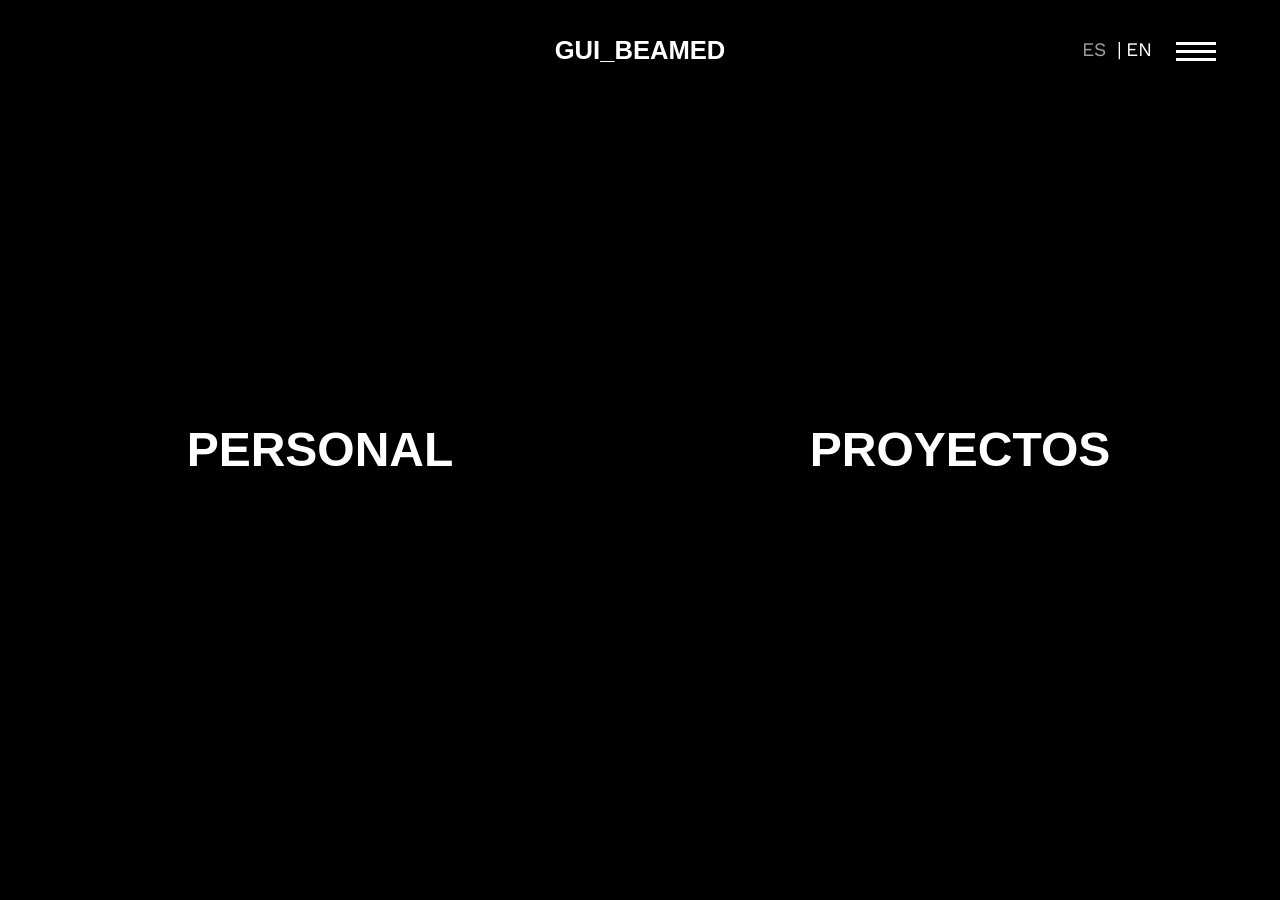
==== index.html @ 9b429cf5 "Primera Subida" ====
<!DOCTYPE html>
<html lang="es-ES">

<head>
    <meta charset="UTF-8">
    <meta name="viewport" content="width=device-width, initial-scale=1">

    <title>GUI_BEAMED</title>
    <meta name="description" content="Artista visual. Fotografía analógica, tipografía, tinta impresa y papel.">

    <!-- Tipografía Work Sans -->
    <link rel="preconnect" href="https://fonts.googleapis.com">
    <link rel="preconnect" href="https://fonts.gstatic.com" crossorigin>
    <link href="https://fonts.googleapis.com/css2?family=Work+Sans:wght@400;700&display=swap" rel="stylesheet">

    <!-- CSS de Splide -->
    <link rel="stylesheet" href="https://cdn.jsdelivr.net/npm/@splidejs/splide@4.1.4/dist/css/splide.min.css">

    <!-- Hoja de estilos propia -->
    <link rel="stylesheet" href="./style.css">
</head>

<body>

    <header id="header" class="header__home">
        <div class="container">
            <div class="header__content">

                <div class="logo logo-home">
                    <h1 class="logo__h1">GUI_BEAMED</h1>
                </div>

                <div class="select-lang">
                    <ul class="select-lang__ul">
                        <li class="current-lang">
                            <a lang="es-ES" href="#">es</a>
                        </li>
                        <li>
                            <a lang="en-US" href="#">en</a>
                        </li>
                    </ul>
                </div>

                <button class="menu-mobile"
                        type="button"
                        aria-label="Abrir menú"
                        aria-expanded="false"
                        aria-controls="nav">
                    <span class="menu-mobile-icon">
                        <span class="menu-mobile-bar"></span>
                    </span>
                </button>

            </div>

            <nav id="nav" class="navigation">
                <ul class="menu">
                    <li><a href="personal.html">Personal</a></li>
                    <li><a href="./subpaginas/proyectos.html">Proyectos</a></li>
                    <li><a href="info.html">Info</a></li>
                    <li><a href="yo.html">Yo</a></li>
                </ul>

                <ul class="select-lang__menu">
                    <li><a lang="es-ES" href="#">es</a></li>
                    <li><a lang="en-US" href="#">en</a></li>
                </ul>
            </nav>

        </div>
    </header>

    <main id="page">
        <section class="slideshow">

            <!-- PANEL PERSONAL -->
            <div id="slide01" class="splide splide__one">
                <a href="./personal.html" class="panel-link">

                    <div class="splide__text">
                        <h2 class="splide__title">Personal</h2>
                    </div>

                    <div class="splide__overlay"></div>

                    <div class="splide__track">
                        <ul class="splide__list">

                            <li class="splide__slide">
                                <div class="splide__image" style="background-image: url('./proyectos_seleccionados/texturamolona.png');"></div>
                            </li>

                            <li class="splide__slide">
                                <div class="splide__image" style="background-image: url('./');"></div>
                            </li>

                            <li class="splide__slide">
                                <div class="splide__image" style="background-image: url('./');"></div>
                            </li>

                            <li class="splide__slide">
                                <div class="splide__image" style="background-image: url('./');"></div>
                            </li>

                            <li class="splide__slide">
                                <div class="splide__image" style="background-image: url('./');"></div>
                            </li>

                            <li class="splide__slide">
                                <div class="splide__image" style="background-image: url('./');"></div>
                            </li>

                            <li class="splide__slide">
                                <div class="splide__image" style="background-image: url('./');"></div>
                            </li>

                            <li class="splide__slide">
                                <div class="splide__image" style="background-image: url('./');"></div>
                            </li>

                        </ul>
                    </div>

                </a>
            </div>

            <!-- PANEL PROYECTOS -->
            <div id="slide02" class="splide splide__two">

                <a href="./proyectos.html" class="panel-link">

                    <div class="splide__text">
                        <h2 class="splide__title">Proyectos</h2>
                    </div>

                    <div class="splide__overlay"></div>

                    <div class="splide__track">
                        <ul class="splide__list">

                            <li class="splide__slide">
                                <div class="splide__image" style="background-image: url('./proyectos_seleccionados/LibroNHE/Free_Book_Mockup_3.1.png');"></div>
                            </li>

                            <li class="splide__slide">
                                <div class="splide__image" style="background-image: url('./proyectos_seleccionados/bonavista/Free_Business_Card_Mockup_3.png');"></div>
                            </li>

                            <li class="splide__slide">
                                <div class="splide__image" style="background-image: url('./proyectos_seleccionados/revista/A4_Borchure_Mockup_5.png');"></div>
                            </li>

                            <li class="splide__slide">
                                <div class="splide__image" style="background-image: url('./proyectos_seleccionados/LibroNHE/Swiss_Binding_Book_Mockup_8.png');"></div>
                            </li>

                            <li class="splide__slide">
                                <div class="splide__image" style="background-image: url('./proyectos_seleccionados/revista/A4_Borchure_Mockup_4.png');"></div>
                            </li>

                            <li class="splide__slide">
                                <div class="splide__image" style="background-image: url('./proyectos_seleccionados/cd/Digipack_Mockup_4.png');"></div>
                            </li>

                            <li class="splide__slide">
                                <div class="splide__image" style="background-image: url('./proyectos_seleccionados/cemo/Free_Book_Mockup_3.png');"></div>
                            </li>

                            <li class="splide__slide">
                                <div class="splide__image" style="background-image: url('./proyectos_seleccionados/texturamolona.png');"></div>
                            </li>

                            <li class="splide__slide">
                                <div class="splide__image" style="background-image: url('./proyectos_seleccionados/cemo/Free_Book_Mockup_5.png');"></div>
                            </li>

                            <li class="splide__slide">
                                <div class="splide__image" style="background-image: url('./proyectos_seleccionados/cemo/Free_Book_Mockup_6.png');"></div>
                            </li>

                        </ul>
                    </div>

                </a>
            </div>

        </section>
    </main>

    <!-- JavaScript de Splide -->
    <script src="https://cdn.jsdelivr.net/npm/@splidejs/splide@4.1.4/dist/js/splide.min.js"></script>

    <script>
        // Carrusel Personal
        new Splide("#slide01", {
            type: "loop",
            perPage: 1,
            perMove: 1,
            autoplay: true,
            interval: 3500,
            speed: 1000,
            arrows: false,
            pagination: false,
            drag: true,
            pauseOnHover: false,
            pauseOnFocus: false,
            rewind: false
        }).mount();

        // Carrusel Proyectos
        new Splide("#slide02", {
            type: "loop",
            perPage: 1,
            perMove: 1,
            autoplay: true,
            interval: 3500,
            speed: 1000,
            arrows: false,
            pagination: false,
            drag: true,
            pauseOnHover: false,
            pauseOnFocus: false,
            rewind: false
        }).mount();

        // Menú móvil
        const menuButton = document.querySelector(".menu-mobile");
        const navigation = document.querySelector("#nav");

        menuButton.addEventListener("click", function () {
            const isOpen = navigation.classList.toggle("open");

            menuButton.classList.toggle("close", isOpen);
            menuButton.setAttribute("aria-expanded", isOpen);
            menuButton.setAttribute(
                "aria-label",
                isOpen ? "Cerrar menú" : "Abrir menú"
            );
        });
    </script>

</body>
</html>
---- style.css ----
/* ========================================
   1. VARIABLES Y ESTILOS GENERALES
======================================== */

@font-face {
    font-family: "Druk Wide";
    src: url("https://www.erregalvez.com/wp-content/themes/erregalvez/assets/fonts/Druk_Wide.woff2") format("woff2"),
         url("https://www.erregalvez.com/wp-content/themes/erregalvez/assets/fonts/Druk_Wide.woff") format("woff");
    font-weight: 500;
    font-style: normal;
    font-display: swap;
}

:root {
    --color-black: #000;
    --color-white: #fff;
    --color-gray: #a0a0a0;

    --font-text: "Work Sans", sans-serif;
    --font-headers: "Druk Wide", sans-serif;

    --font-size-big: clamp(1.5rem, 2vw, 1.75rem);
    --font-size-extra-big: clamp(3rem, 2vw, 4rem);
    --font-size-medium: clamp(1rem, 1.5vw, 1.2rem);
}

*,
*::before,
*::after {
    box-sizing: border-box;
    margin: 0;
    padding: 0;
}

html {
    scroll-behavior: smooth;
    background-color: var(--color-black);
}

body {
    width: 100%;
    min-height: 100vh;
    overflow: hidden;
    font-family: var(--font-text);
    font-size: var(--font-size-medium);
    color: var(--color-white);
    line-height: 1.5;
    background-color: var(--color-black);
}

a {
    color: var(--color-white);
    text-decoration: none;
}

a:hover {
    color: var(--color-gray);
}

.container {
    width: 90%;
    max-width: 1500px;
    margin: auto;
}


/* ========================================
   2. CABECERA Y LOGOTIPO
======================================== */

#header {
    width: 100%;
    position: absolute;
    top: 0;
    left: 0;
    z-index: 10;
}

#header .header__content {
    width: 100%;
    height: 100px;
    display: flex;
    align-items: center;
    justify-content: flex-end;
    position: relative;
}

#header .logo.logo-home {
    position: absolute;
    left: 0;
    width: 100%;
    text-align: center;
    pointer-events: none;
}

#header .logo__h1 {
    font-family: var(--font-headers);
    font-size: var(--font-size-big);
    line-height: 1.2;
    text-transform: uppercase;
}

@media screen and (min-width: 450px) {
    #header .logo.logo-home {
        text-align: center;
    }
}


/* ========================================
   3. SELECTOR DE IDIOMA
======================================== */

.select-lang {
    display: none;
    margin-right: 1.5rem;
    text-transform: uppercase;
    position: relative;
    z-index: 11;
}

.select-lang__ul {
    display: flex;
    list-style: none;
    margin: 0;
    padding: 0;
}

.select-lang__ul li:first-child {
    margin-right: 0.25rem;
}

.select-lang__ul li:first-child::after {
    content: "|";
    padding-left: 0.25rem;
}

.select-lang__ul .current-lang a {
    color: var(--color-gray);
}

@media screen and (min-width: 768px) {
    .select-lang {
        display: inline;
    }
}


/* ========================================
   4. MENÚ MÓVIL
======================================== */

.menu-mobile {
    position: relative;
    width: 40px;
    height: 40px;
    display: inline-block;
    cursor: pointer;
    z-index: 12;
    background: none;
    border: 0;
}

.menu-mobile-bar,
.menu-mobile-bar::before,
.menu-mobile-bar::after {
    position: absolute;
    width: 40px;
    height: 3px;
    background: var(--color-white);
    display: block;
    transition: transform 0.25s ease, top 0.25s ease, bottom 0.25s ease, opacity 0.25s ease;
}

.menu-mobile-bar {
    top: 50%;
    left: 0;
}

.menu-mobile-bar::before,
.menu-mobile-bar::after {
    content: "";
    left: 0;
}

.menu-mobile-bar::before {
    top: -8px;
}

.menu-mobile-bar::after {
    bottom: -8px;
}

.menu-mobile:hover .menu-mobile-bar,
.menu-mobile:hover .menu-mobile-bar::before,
.menu-mobile:hover .menu-mobile-bar::after {
    background-color: var(--color-gray);
}

.menu-mobile.close .menu-mobile-bar {
    transform: rotate(45deg);
}

.menu-mobile.close .menu-mobile-bar::before {
    top: 0;
    opacity: 0;
}

.menu-mobile.close .menu-mobile-bar::after {
    bottom: 0;
    transform: rotate(-90deg);
}

.navigation {
    visibility: hidden;
    opacity: 0;
    position: absolute;
    top: 0;
    left: 0;
    width: 100%;
    height: 100vh;
    background-color: rgba(0, 0, 0, 0.85);
    z-index: 9;
    transition: opacity 0.25s ease, visibility 0.25s ease;
}

.navigation.open {
    visibility: visible;
    opacity: 1;
}

.navigation ul.menu {
    width: 100%;
    height: calc(100vh - 250px);
    margin: 125px 0 0;
    padding: 0;
    display: flex;
    flex-direction: column;
    justify-content: center;
    align-items: center;
    list-style: none;
}

.navigation ul.menu li {
    list-style: none;
    padding: 0.5rem 1rem;
    text-align: center;
}

.navigation ul.menu a {
    font-family: var(--font-headers);
    font-size: var(--font-size-big);
    text-transform: uppercase;
}

.select-lang__menu {
    display: flex;
    justify-content: center;
    margin: 0;
    padding: 0;
    list-style: none;
    text-transform: uppercase;
}

.select-lang__menu li:first-child {
    margin-right: 0.25rem;
}

.select-lang__menu li:first-child::after {
    content: "|";
    padding-left: 0.25rem;
}

@media screen and (min-width: 768px) {
    .select-lang__menu {
        display: none;
    }
}

@media screen and (min-width: 1024px) {
    .navigation ul.menu a {
        font-size: var(--font-size-extra-big);
    }
}


/* ========================================
   5. PANELES DE IMÁGENES Y CARRUSELES
======================================== */

.slideshow {
    width: 100%;
    height: 100vh;
    min-height: 100vh;
    display: flex;
}

.slideshow .splide {
    width: 50%;
    height: 100vh;
    min-height: 100vh;
    position: relative;
    overflow: hidden;
}

.slideshow .splide__track,
.slideshow .splide__list,
.slideshow .splide__slide {
    width: 100%;
    height: 100%;
}

.slideshow .splide__slide {
    position: relative;
}

.slideshow .splide__image {
    width: 100%;
    height: 100vh;
    background-size: cover;
    background-position: center center;
    background-repeat: no-repeat;
}

.slideshow .splide__text {
    position: absolute;
    display: flex;
    align-items: center;
    justify-content: center;
    width: 100%;
    height: 100vh;
    z-index: 3;
    pointer-events: none;
}

.slideshow .splide__title {
    color: var(--color-white);
    text-transform: uppercase;
    font-family: var(--font-headers);
    font-size: var(--font-size-big);
    text-align: center;
    padding: 2rem;
    line-height: 2rem;
}

.slideshow .splide__overlay {
    position: absolute;
    top: 0;
    left: 0;
    width: 100%;
    height: 100%;
    background-color: transparent;
    transition: background-color 0.5s;
    z-index: 2;
    pointer-events: none;
}

.slideshow .splide:hover .splide__overlay {
    background-color: rgba(0, 0, 0, 0.35);
}

/* Ocultar controles del carrusel */
.splide__arrows,
.splide__pagination {
    display: none;
}

@media screen and (min-width: 1024px) {
    .slideshow .splide__title {
        font-size: var(--font-size-extra-big);
        line-height: 3rem;
    }
}


/* ========================================
   6. DISEÑO RESPONSIVE
======================================== */

/* En vertical, los paneles se apilan */
@media screen and (orientation: portrait) {
    .slideshow {
        flex-direction: column;
    }

    .slideshow .splide {
        width: 100%;
        height: 50vh;
        min-height: 50vh;
    }

    .slideshow .splide__image,
    .slideshow .splide__text {
        height: 50vh;
    }
}

/* En horizontal, los paneles se muestran lado a lado */
@media screen and (orientation: landscape) {
    .slideshow {
        flex-direction: row;
    }

    .slideshow .splide {
        width: 50%;
        height: 100vh;
        min-height: 100vh;
    }

    .slideshow .splide__image,
    .slideshow .splide__text {
        height: 100vh;
    }
}
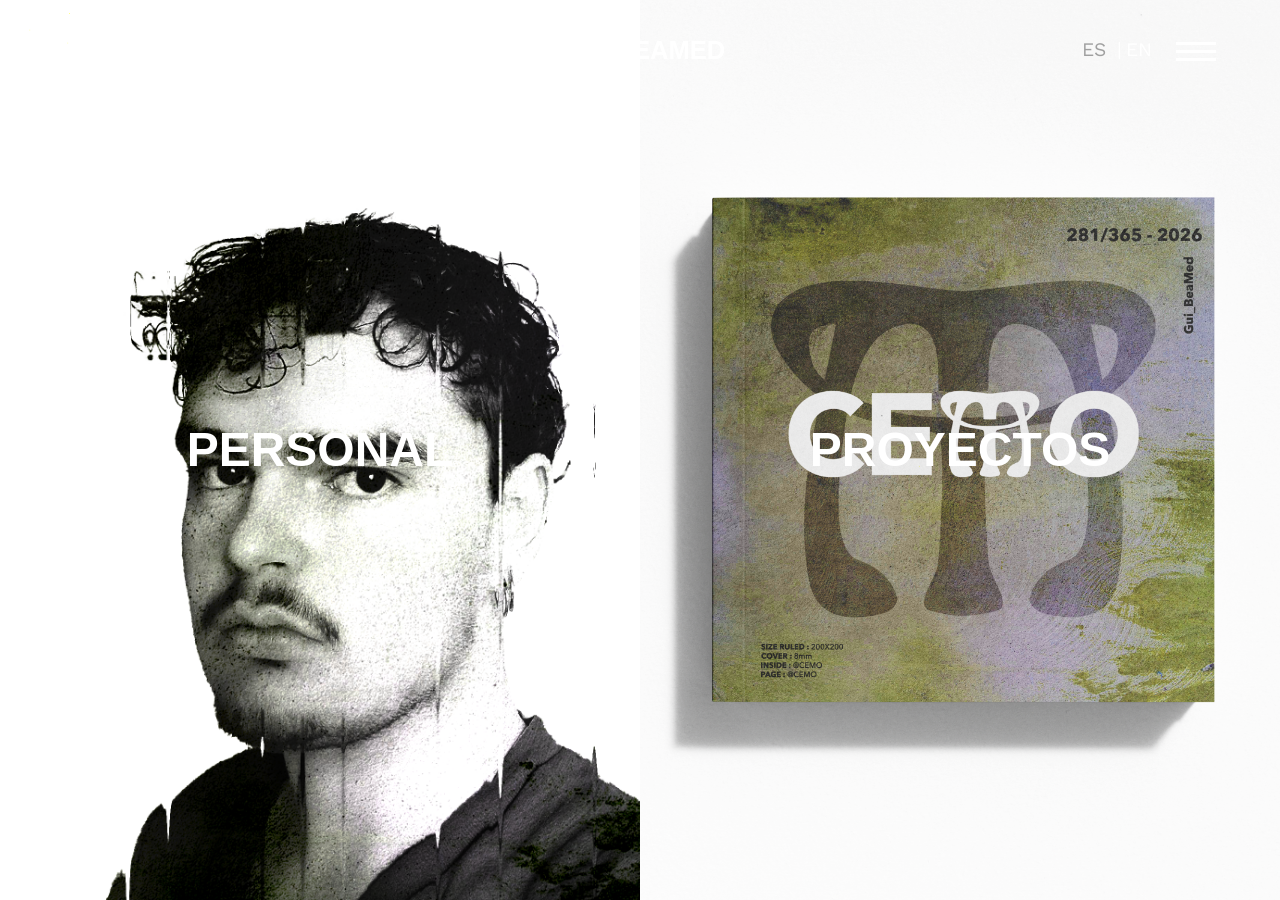
==== commit 8affc875: "lol" ====
--- a/index.html
+++ b/index.html
@@ -88,8 +88,8 @@
                         <ul class="splide__list">
 
                             <li class="splide__slide">
-                                <div class="splide__image" style="background-image: url('./proyectos_seleccionados/texturamolona.png');"></div>
-                            </li>
+                                <div class="splide__image" style="background-image: url(./imgweb/1792320621953.png);"></div>
+                           </li>
 
                             <li class="splide__slide">
                                 <div class="splide__image" style="background-image: url('./');"></div>
@@ -140,7 +140,7 @@
                         <ul class="splide__list">
 
                             <li class="splide__slide">
-                                <div class="splide__image" style="background-image: url('./proyectos_seleccionados/LibroNHE/Free_Book_Mockup_3.1.png');"></div>
+                                <div class="splide__image" style="background-image: url('./imgweb/Free_Square_Book_Mockup_33.png');"></div>
                             </li>
 
                             <li class="splide__slide">
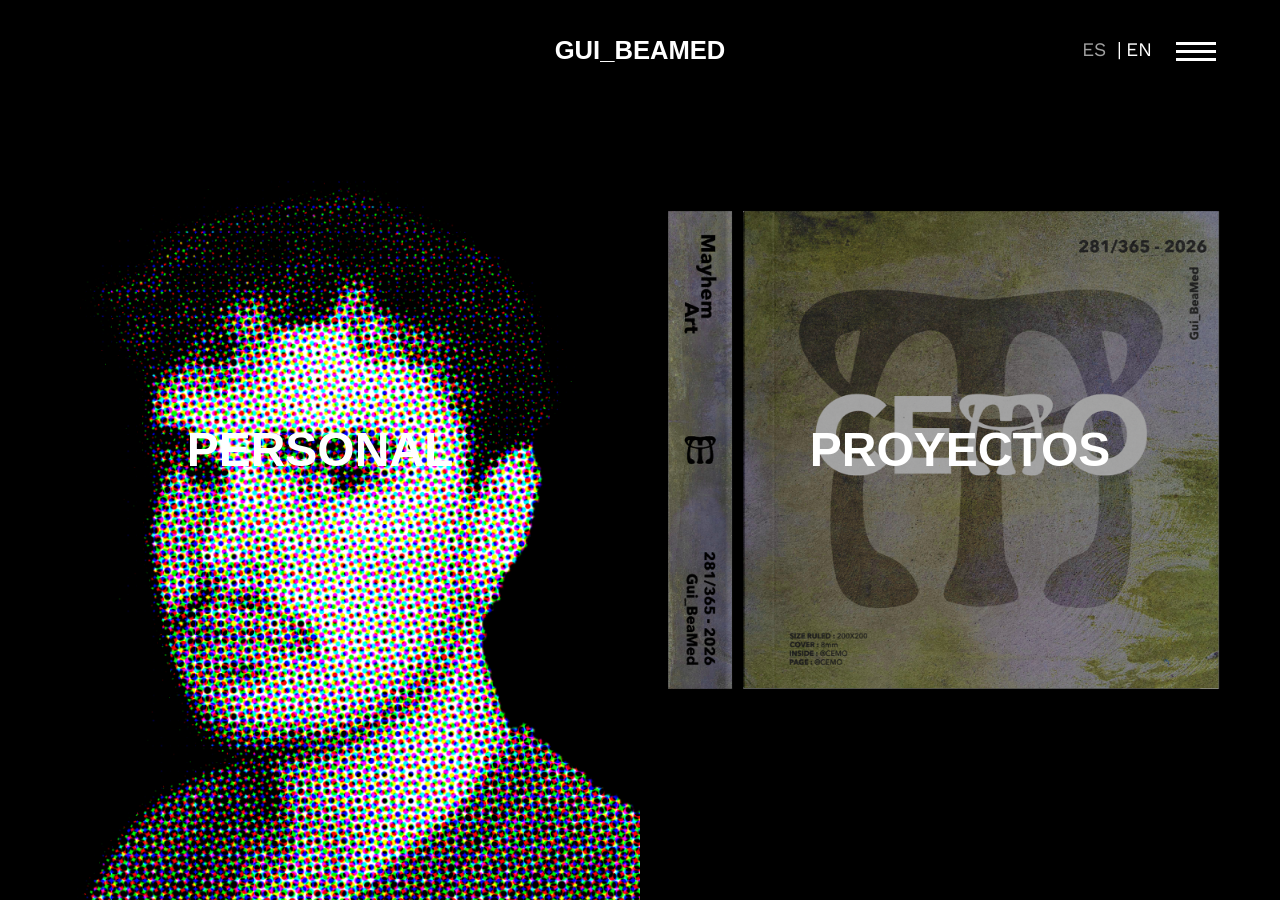
==== commit 6999680a: "Retoques Pag Inicial" ====
--- a/index.html
+++ b/index.html
@@ -88,7 +88,7 @@
                         <ul class="splide__list">
 
                             <li class="splide__slide">
-                                <div class="splide__image" style="background-image: url(./imgweb/1792320621953.png);"></div>
+                                <div class="splide__image" style="background-image: url(./imgweb/YO.png);"></div>
                            </li>
 
                             <li class="splide__slide">
@@ -140,44 +140,23 @@
                         <ul class="splide__list">
 
                             <li class="splide__slide">
-                                <div class="splide__image" style="background-image: url('./imgweb/Free_Square_Book_Mockup_33.png');"></div>
-                            </li>
-
-                            <li class="splide__slide">
-                                <div class="splide__image" style="background-image: url('./proyectos_seleccionados/bonavista/Free_Business_Card_Mockup_3.png');"></div>
-                            </li>
-
-                            <li class="splide__slide">
-                                <div class="splide__image" style="background-image: url('./proyectos_seleccionados/revista/A4_Borchure_Mockup_5.png');"></div>
-                            </li>
-
-                            <li class="splide__slide">
-                                <div class="splide__image" style="background-image: url('./proyectos_seleccionados/LibroNHE/Swiss_Binding_Book_Mockup_8.png');"></div>
-                            </li>
-
-                            <li class="splide__slide">
-                                <div class="splide__image" style="background-image: url('./proyectos_seleccionados/revista/A4_Borchure_Mockup_4.png');"></div>
-                            </li>
-
-                            <li class="splide__slide">
-                                <div class="splide__image" style="background-image: url('./proyectos_seleccionados/cd/Digipack_Mockup_4.png');"></div>
-                            </li>
-
-                            <li class="splide__slide">
-                                <div class="splide__image" style="background-image: url('./proyectos_seleccionados/cemo/Free_Book_Mockup_3.png');"></div>
-                            </li>
-
-                            <li class="splide__slide">
-                                <div class="splide__image" style="background-image: url('./proyectos_seleccionados/texturamolona.png');"></div>
-                            </li>
-
-                            <li class="splide__slide">
-                                <div class="splide__image" style="background-image: url('./proyectos_seleccionados/cemo/Free_Book_Mockup_5.png');"></div>
-                            </li>
-
-                            <li class="splide__slide">
-                                <div class="splide__image" style="background-image: url('./proyectos_seleccionados/cemo/Free_Book_Mockup_6.png');"></div>
-                            </li>
+                                <div class="splide__image" style="background-image: url('./imgweb/CEMOpng.png');"></div>
+                            </li>
+
+                            <li class="splide__slide">
+                                <div class="splide__image" style="background-image: url('./imgweb/LPDM.png');"></div>
+                            </li>
+
+                            <li class="splide__slide">
+                                <div class="splide__image" style="background-image: url('./imgweb/RIAL.png');"></div>
+                            </li>
+
+                            <li class="splide__slide">
+                                <div class="splide__image" style="background-image: url('./imgweb/STARSTABS.png');"></div>
+                            </li>
+
+                            <li class="splide__slide">
+                                <div class="splide__image" style="background-image: url('./imgweb/TarjetaCRB.png');"></div>
 
                         </ul>
                     </div>
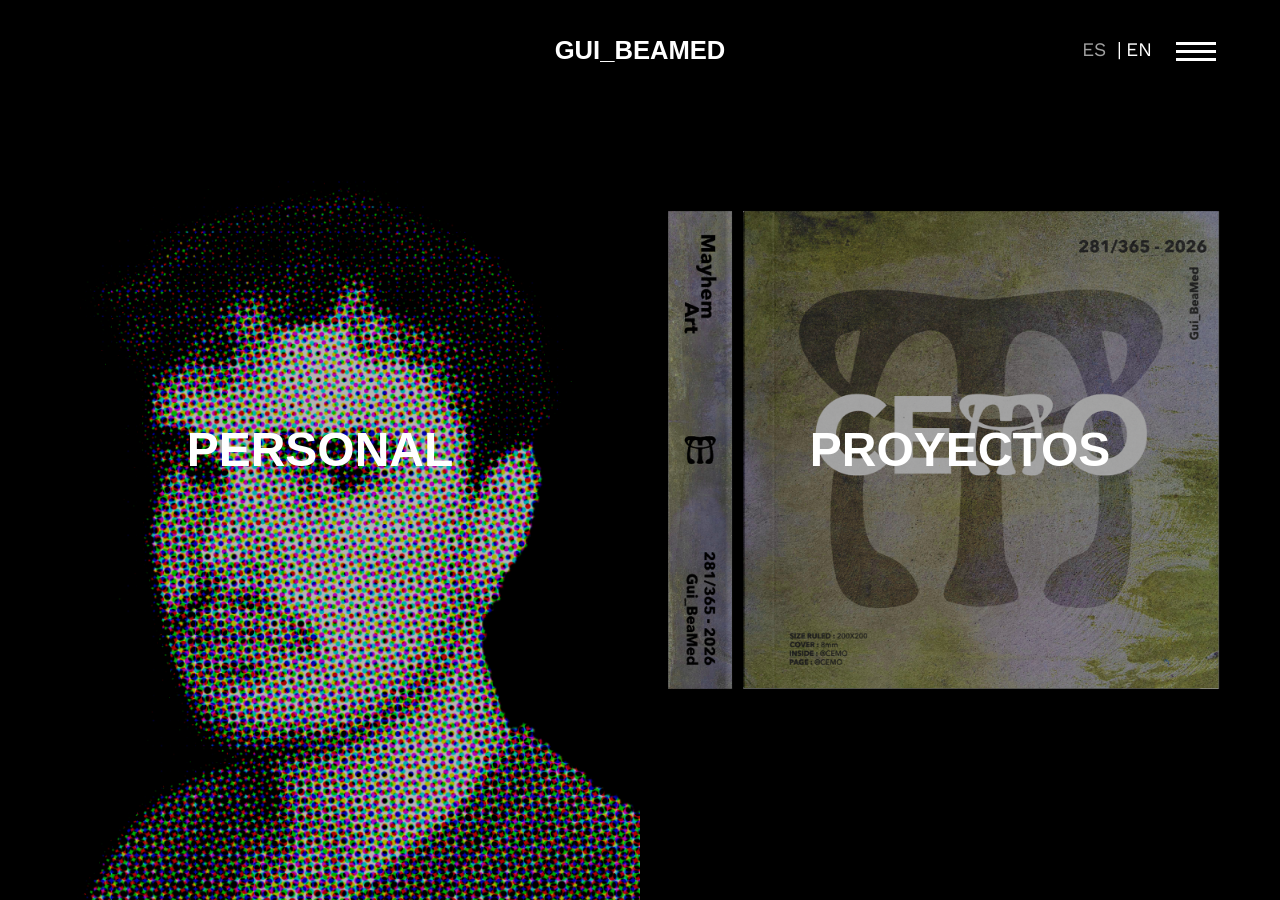
==== commit 812d4615: "apartado proyectos imag" ====
--- a/index.html
+++ b/index.html
@@ -92,31 +92,19 @@
                            </li>
 
                             <li class="splide__slide">
-                                <div class="splide__image" style="background-image: url('./');"></div>
-                            </li>
-
-                            <li class="splide__slide">
-                                <div class="splide__image" style="background-image: url('./');"></div>
-                            </li>
-
-                            <li class="splide__slide">
-                                <div class="splide__image" style="background-image: url('./');"></div>
-                            </li>
-
-                            <li class="splide__slide">
-                                <div class="splide__image" style="background-image: url('./');"></div>
-                            </li>
-
-                            <li class="splide__slide">
-                                <div class="splide__image" style="background-image: url('./');"></div>
-                            </li>
-
-                            <li class="splide__slide">
-                                <div class="splide__image" style="background-image: url('./');"></div>
-                            </li>
-
-                            <li class="splide__slide">
-                                <div class="splide__image" style="background-image: url('./');"></div>
+                                <div class="splide__image" style="background-image: url('./imgweb/YO.png');"></div>
+                            </li>
+
+                            <li class="splide__slide">
+                                <div class="splide__image" style="background-image: url('./imgweb/YO.png');"></div>
+                            </li>
+
+                            <li class="splide__slide">
+                                <div class="splide__image" style="background-image: url('./imgweb/YO.png');"></div>
+                            </li>
+
+                            <li class="splide__slide">
+                                <div class="splide__image" style="background-image: url('./imgweb/YO.png');"></div>
                             </li>
 
                         </ul>
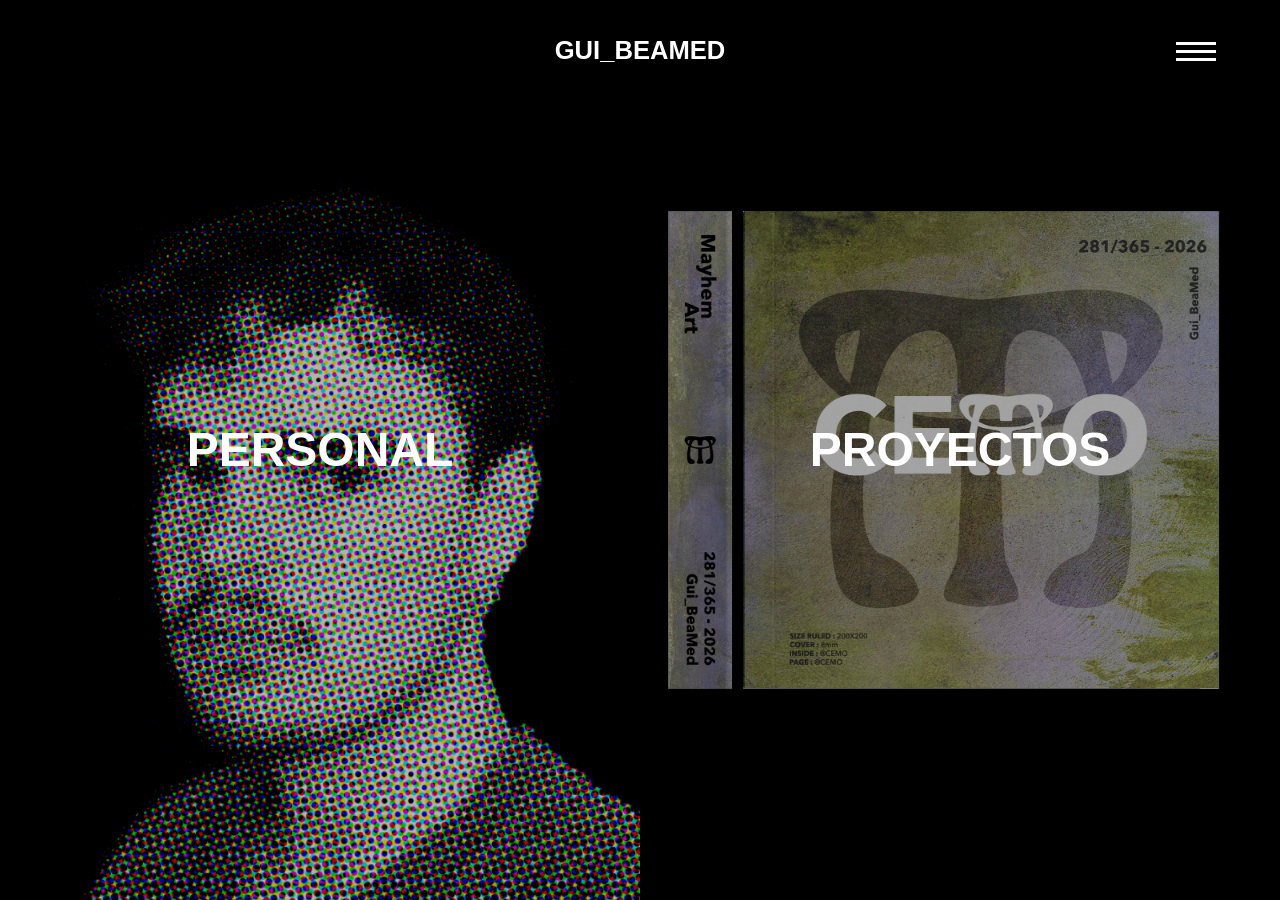
==== commit dc209250: "CABECERAS" ====
--- a/index.html
+++ b/index.html
@@ -31,16 +31,7 @@
                     <h1 class="logo__h1">GUI_BEAMED</h1>
                 </div>
 
-                <div class="select-lang">
-                    <ul class="select-lang__ul">
-                        <li class="current-lang">
-                            <a lang="es-ES" href="#">es</a>
-                        </li>
-                        <li>
-                            <a lang="en-US" href="#">en</a>
-                        </li>
-                    </ul>
-                </div>
+
 
                 <button class="menu-mobile"
                         type="button"
@@ -56,18 +47,11 @@
 
             <nav id="nav" class="navigation">
                 <ul class="menu">
-                    <li><a href="personal.html">Personal</a></li>
-                    <li><a href="./subpaginas/proyectos.html">Proyectos</a></li>
-                    <li><a href="info.html">Info</a></li>
-                    <li><a href="yo.html">Yo</a></li>
-                </ul>
-
-                <ul class="select-lang__menu">
-                    <li><a lang="es-ES" href="#">es</a></li>
-                    <li><a lang="en-US" href="#">en</a></li>
+                    <li><a href="./personal.html">PERSONAL</a></li>
+                    <li><a href="./proyectos.html">PROYECTOS</a></li>
+                    <li><a href="#">PORTFOLIO</a></li>
                 </ul>
             </nav>
-
         </div>
     </header>
 
